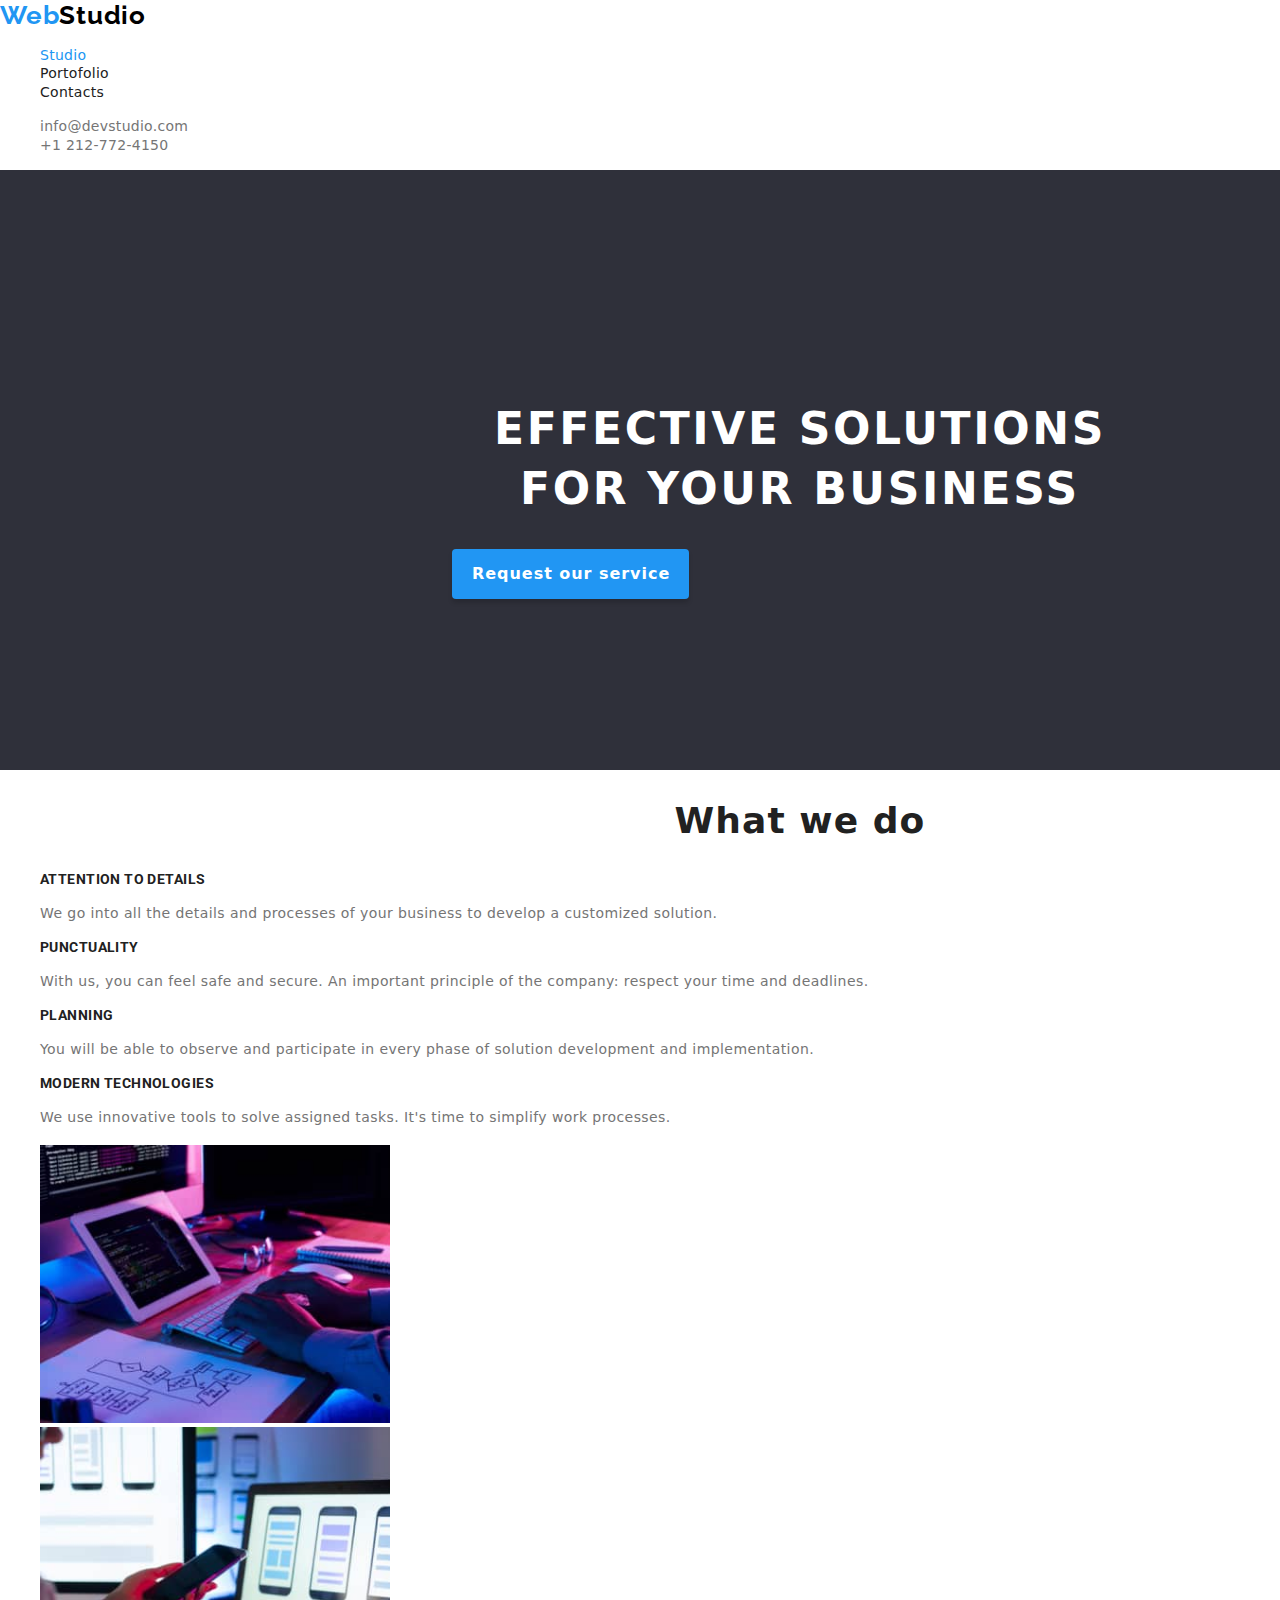
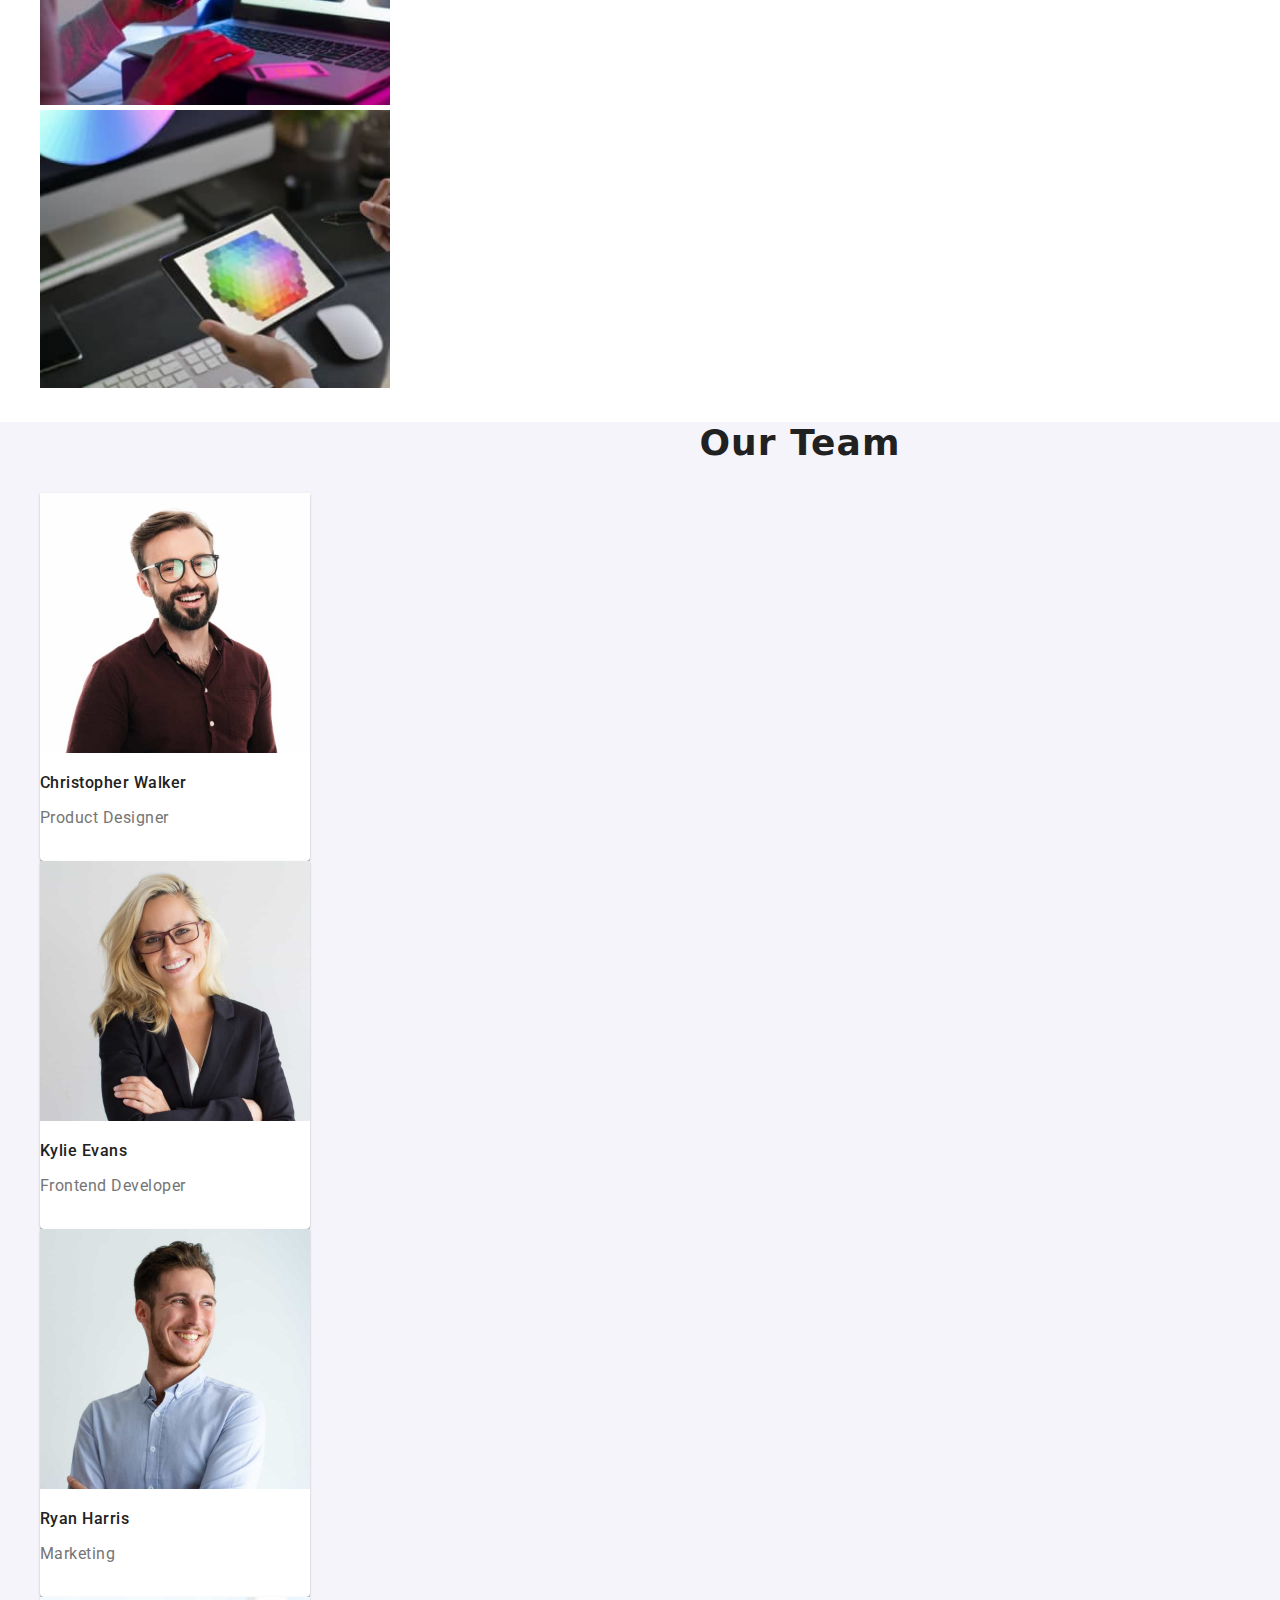
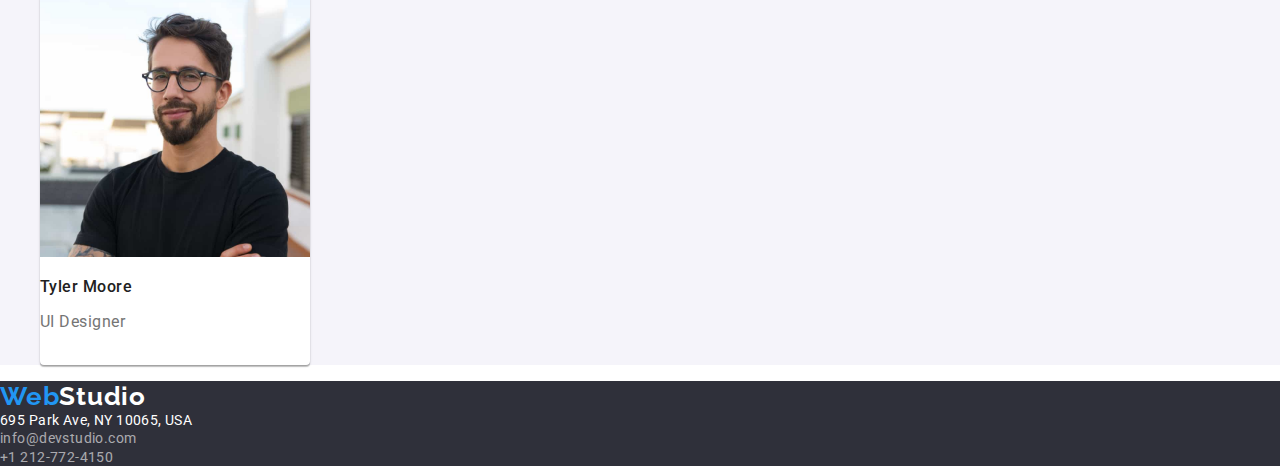
==== index.html @ 181d67c2 "add from hw2 + normal normalize" ====
<!DOCTYPE html>
<html lang="en">
  <head>
    <meta charset="UTF-8" />
    <meta name="viewport" content="width=device-width, initial-scale=1.0" />
    <title>Web Studio</title>
    <link rel="preconnect" href="https://fonts.googleapis.com" />
    <link rel="preconnect" href="https://fonts.gstatic.com" crossorigin />
    <link
      href="https://fonts.googleapis.com/css2?family=Montserrat:ital,wght@0,300;0,400;0,500;0,600;1,200;1,300;1,400;1,500&family=Raleway:wght@700&family=Roboto:wght@400;500;700&display=swap"
      rel="stylesheet"
    />
    <link
    rel="stylesheet"
    href="https://cdnjs.cloudflare.com/ajax/libs/modern-normalize/1.0.0/modern-normalize.min.css"
  />
    <link rel="stylesheet" href="css/style.css" />
  </head>

  <body>
    <!--Menu bar-->
    <header>
      <!--Logo-->
      <a class="logo" href="./index.html"
        ><span class="web">Web</span><span class="studio">Studio</span></a
      >
      <!--Navigation list-->
      <nav>
        <ul>
          <li><a href="index.html" class="current">Studio</a></li>
          <li><a href="potofolio.html">Portofolio</a></li>
          <li><a href="#">Contacts</a></li>
        </ul>
      </nav>
      <ul>
        <li>
          <a class="contacts" href="mailto:info@devstudio.com"
            >info@devstudio.com</a
          >
        </li>
        <li>
          <a class="contacts" href="tel:+1-212-772-4150">+1 212-772-4150</a>
        </li>
      </ul>
    </header>
    <main>
      <!--Title-->
      <section class="title-main">
        <h1>EFFECTIVE SOLUTIONS FOR YOUR BUSINESS</h1>
        <!--button-->
        <button class="button-request" type="button">
          Request our service
        </button>
      </section>
      <!--What we do section-->
      <section class="what-we-do">
        <h2>What we do</h2>
        <ul>
          <li>
            <h3>ATTENTION TO DETAILS</h3>
            <span
              >We go into all the details and processes of your business to
              develop a customized solution.</span
            >
          </li>
          <li>
            <h3>PUNCTUALITY</h3>
            <span
              >With us, you can feel safe and secure. An important principle of
              the company: respect your time and deadlines.</span
            >
          </li>
          <li>
            <h3>PLANNING</h3>
            <span
              >You will be able to observe and participate in every phase of
              solution development and implementation.</span
            >
          </li>
          <li>
            <h3>MODERN TECHNOLOGIES</h3>
            <span
              >We use innovative tools to solve assigned tasks. It's time to
              simplify work processes.</span
            >
          </li>
        </ul>
        <ul>
          <li>
            <img
              src="./images/writing-code-opt.jpg"
              alt="someoane writing code"
              width="350"
            />
          </li>
          <li>
            <img
              src="./images/mobile-app-opt.jpg"
              alt="someone creates mobile applications"
              width="350"
            />
          </li>
          <li>
            <img
              src="./images/front-end-development-opt.jpg"
              alt="someone creates mobile applications"
              width="350"
            />
          </li>
        </ul>
      </section>
      <!--Team section-->
      <section class="our-team">
        <h2>Our Team</h2>
        <ul>
          <li class="card-team">
            <img
              src="./images/product-designer-opt.jpg"
              alt="product designer person"
              width="270"
            />
            <h3>Christopher Walker</h3>
            <span>Product Designer</span>
          </li>
          <li class="card-team">
            <img
              src="./images/frontend-developer-opt.jpg"
              alt="frontend developer person"
              width="270"
            />
            <h3>Kylie Evans</h3>
            <span>Frontend Developer</span>
          </li>
          <li class="card-team">
            <img
              src="./images/marketing-opt.jpg"
              alt="marketing peerson"
              width="270"
            />
            <h3>Ryan Harris</h3>
            <span>Marketing</span>
          </li>
          <li class="card-team">
            <img
              src="./images/ui-designer-opt.jpg"
              alt="ui designer person"
              width="270"
            />
            <h3>Tyler Moore</h3>
            <span>UI Designer</span>
          </li>
        </ul>
      </section>
      <!--Address section-->
      <footer class="footer">
        <!--Logo-->
        <a class="logo" href="./index.html"
          ><span class="web">Web</span><span class="studio">Studio</span></a
        >
        <address class="adress">
          <span>695 Park Ave, NY 10065, USA</span> <br />
          <a href="mailto:info@devstudio.com">info@devstudio.com</a><br />
          <a href="tel:+1-212-772-4150">+1 212-772-4150</a>
        </address>
      </footer>
    </main>
  </body>
</html>
---- css/style.css ----
:root {
  color: #2196f3;
}
body {
  width: 1600px;
  height: 2348px;
  font-family: system-ui, -apple-system, BlinkMacSystemFont, "Segoe UI", Roboto,
    Oxygen, Ubuntu, Cantarell, "Open Sans", "Helvetica Neue", sans-serif;
}
.logo {
  text-decoration: none;
  margin-top: 24px;
  margin-left: 215;
}
.web {
  color: #2196f3;
  font-family: Raleway;
  font-size: 26px;
  font-style: normal;
  font-weight: 700;
  line-height: normal;
  letter-spacing: 0.78px;
}
.studio {
  color: #000;
  font-family: Raleway;
  font-size: 26px;
  font-style: normal;
  font-weight: 700;
  line-height: normal;
  letter-spacing: 0.78px;
}
li {
  list-style: none;
}
nav a {
  text-decoration: none;
  color: #212121;
  font-size: 14px;
  font-style: normal;
  font-weight: 500;
  line-height: normal;
  letter-spacing: 0.28px;
}
.contacts {
  text-decoration: none;
  color: #757575;
  font-size: 14px;
  font-style: normal;
  font-weight: 500;
  line-height: normal;
  letter-spacing: 0.28px;
}
.current {
  color: var(--active-link);
}
a:hover,
a:active {
  color: var(--active-link);
}
.title-main {
  background: #2f303a;
  width: 1600px;
  height: 600px;
  flex-shrink: 0;
  padding: 200px 452px 280px 452px;
}
h1 {
  width: 696px;
  color: #fff;
  text-align: center;
  font-size: 44px;
  font-style: normal;
  font-weight: 900;
  line-height: 60px; /* 136.364% */
  letter-spacing: 2.64px;
  text-transform: uppercase;
}
.button-request {
  color: #fff;
  font-size: 16px;
  font-style: normal;
  font-weight: 700;
  line-height: 30px; /* 187.5% */
  letter-spacing: 0.96px;
  border-radius: 4px;
  background: #2196f3;
  box-shadow: 0px 4px 4px 0px rgba(0, 0, 0, 0.15);
  border: unset;
  padding: 10px 19px 10px 20px;
}
.button-request:hover {
  cursor: pointer;
  background-color: #188ce8;
}
.btn-filter {
  color: #212121;
  text-align: center;
  font-size: 16px;
  font-style: normal;
  font-weight: 500;
  line-height: 26px; /* 162.5% */
  letter-spacing: 0.48px;
  border: unset;
}
.btn-filter:hover {
  font-family: inherit;
  color: #fff;
  background: #2196f3;
  text-align: center;
  font-size: 16px;
  font-style: normal;
  font-weight: 500;
  line-height: 26px; /* 162.5% */
  letter-spacing: 0.48px;
  cursor: pointer;
  border: unset;
}
.btn-filter:focus {
  font-family: inherit;
  color: #fff;
  background: #2196f3;
}
h2 {
  color: #212121;
  text-align: center;
  font-size: 36px;
  font-style: normal;
  font-weight: 700;
  line-height: normal;
  letter-spacing: 1.08px;
}
.what-we-do h3 {
  width: 270px;
  color: #212121;
  font-family: Roboto;
  font-size: 14px;
  font-style: normal;
  font-weight: 700;
  line-height: normal;
  letter-spacing: 0.42px;
  text-transform: uppercase;
}
.what-we-do span {
  width: 270px;
  height: 75px;
  flex-shrink: 0;
  color: #757575;
  font-size: 14px;
  font-style: normal;
  font-weight: 400;
  line-height: 24px; /* 171.429% */
  letter-spacing: 0.42px;
}
.our-team {
  background: #f5f4fa;
}
.card-team {
  width: 270px;
  height: 368px;
  flex-shrink: 0;
  border-radius: 0px 0px 4px 4px;
  background: #fff;

  /* material shadow v1 */
  box-shadow: 0px 2px 1px 0px rgba(0, 0, 0, 0.2),
    0px 1px 1px 0px rgba(0, 0, 0, 0.14), 0px 1px 3px 0px rgba(0, 0, 0, 0.12);
}
.our-team h3 {
  color: #212121;
  font-family: Roboto;
  font-size: 16px;
  font-style: normal;
  font-weight: 500;
  line-height: normal;
  letter-spacing: 0.48px;
}
.our-team span {
  color: #757575;
  text-align: center;
  font-family: Roboto;
  font-size: 16px;
  font-style: normal;
  font-weight: 400;
  line-height: normal;
  letter-spacing: 0.48px;
}
.footer {
  background: #2f303a;
}
footer .studio {
  color: #fff;
}
.adress a {
  flex-shrink: 0;
  color: rgba(255, 255, 255, 0.6);
  font-family: Roboto;
  font-size: 14px;
  font-style: normal;
  font-weight: 400;
  line-height: 16px;
  letter-spacing: 0.42px;
  text-decoration: none;
}
.adress span {
  flex-shrink: 0;
  color: #fff;
  font-family: Roboto;
  font-size: 14px;
  font-style: normal;
  font-weight: 400;
  line-height: normal;
  letter-spacing: 0.42px;
}
.photo-filter h3 {
  color: #212121;
  font-family: Roboto;
  font-size: 18px;
  font-style: normal;
  font-weight: 700;
  line-height: 36px; /* 200% */
  letter-spacing: 1.08px;
}
.photo-filter span {
  width: 322px;
  color: #757575;
  font-family: Roboto;
  font-size: 16px;
  font-style: normal;
  font-weight: 400;
  line-height: 30px; /* 187.5% */
  letter-spacing: 0.48px;
}
.adress a:focus {
  color: #2196f3;
}
.photo-filteri-list {
  width: 370px;
  height: 404px;
  flex-shrink: 0;
}
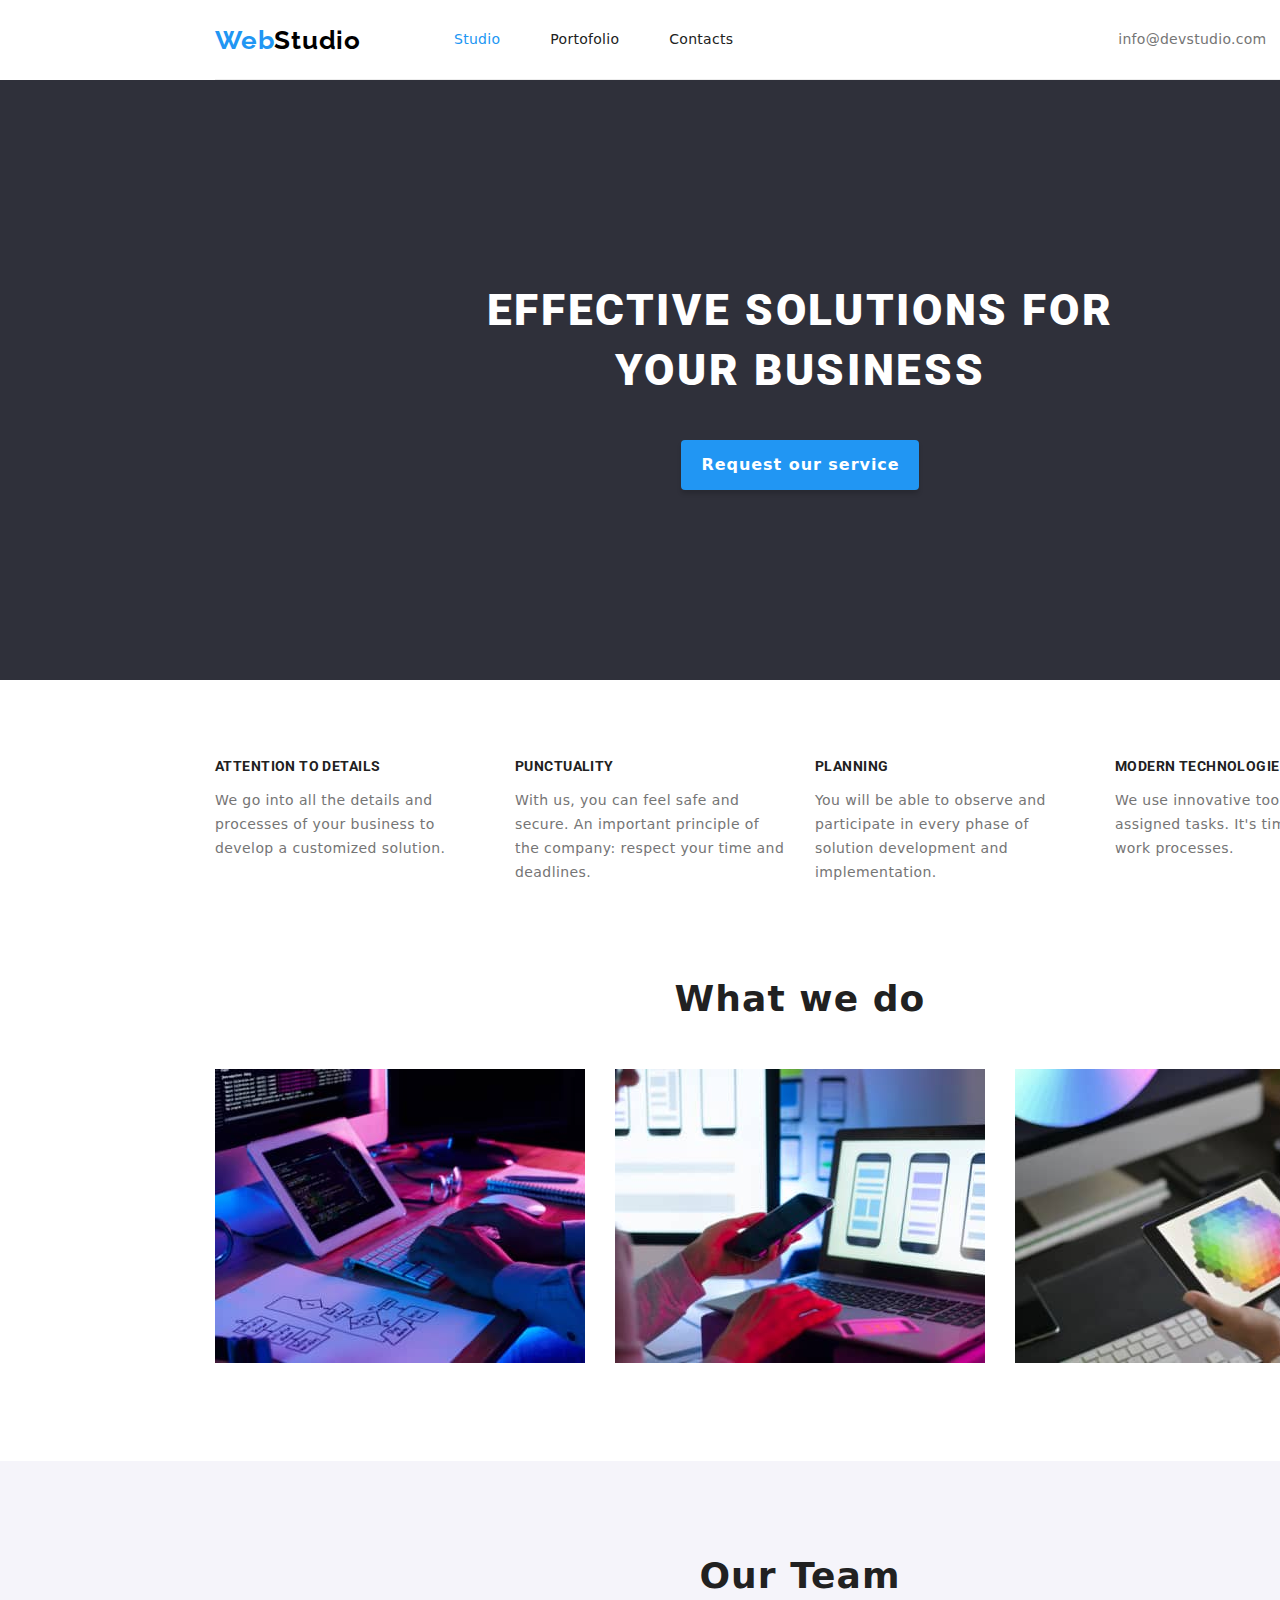
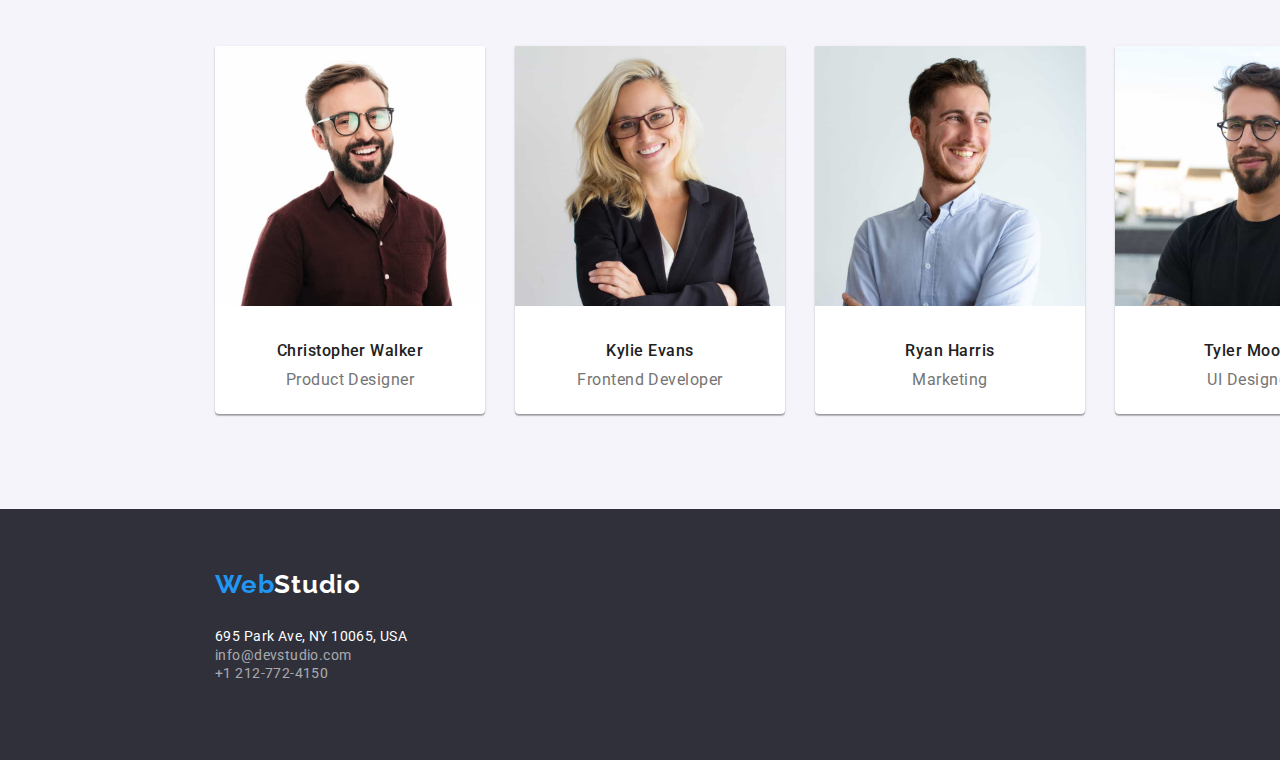
==== commit faeae2fb: "add style 80%" ====
--- a/index.html
+++ b/index.html
@@ -11,28 +11,28 @@
       rel="stylesheet"
     />
     <link
-    rel="stylesheet"
-    href="https://cdnjs.cloudflare.com/ajax/libs/modern-normalize/1.0.0/modern-normalize.min.css"
-  />
+      rel="stylesheet"
+      href="https://cdnjs.cloudflare.com/ajax/libs/modern-normalize/1.0.0/modern-normalize.min.css"
+    />
     <link rel="stylesheet" href="css/style.css" />
   </head>
 
   <body>
     <!--Menu bar-->
-    <header>
+    <header class="global-header">
       <!--Logo-->
       <a class="logo" href="./index.html"
         ><span class="web">Web</span><span class="studio">Studio</span></a
       >
       <!--Navigation list-->
-      <nav>
-        <ul>
+      <nav class="nav-container">
+        <ul class="main-navigation">
           <li><a href="index.html" class="current">Studio</a></li>
           <li><a href="potofolio.html">Portofolio</a></li>
           <li><a href="#">Contacts</a></li>
         </ul>
       </nav>
-      <ul>
+      <ul class="contact-container">
         <li>
           <a class="contacts" href="mailto:info@devstudio.com"
             >info@devstudio.com</a
@@ -46,16 +46,23 @@
     <main>
       <!--Title-->
       <section class="title-main">
-        <h1>EFFECTIVE SOLUTIONS FOR YOUR BUSINESS</h1>
-        <!--button-->
-        <button class="button-request" type="button">
-          Request our service
-        </button>
+        <div class="title-main-ct">
+          <div>
+            <h1>EFFECTIVE SOLUTIONS FOR YOUR BUSINESS</h1>
+          </div>
+          <!--button-->
+          <div class="btn-request">
+            <button class="button-request" type="button">
+              Request our service
+            </button>
+          </div>
+        </div>
+        
       </section>
+
       <!--What we do section-->
       <section class="what-we-do">
-        <h2>What we do</h2>
-        <ul>
+        <ul class="what-we-do-container">
           <li>
             <h3>ATTENTION TO DETAILS</h3>
             <span
@@ -85,84 +92,93 @@
             >
           </li>
         </ul>
-        <ul>
-          <li>
-            <img
-              src="./images/writing-code-opt.jpg"
-              alt="someoane writing code"
-              width="350"
-            />
-          </li>
-          <li>
-            <img
-              src="./images/mobile-app-opt.jpg"
-              alt="someone creates mobile applications"
-              width="350"
-            />
-          </li>
-          <li>
-            <img
-              src="./images/front-end-development-opt.jpg"
-              alt="someone creates mobile applications"
-              width="350"
-            />
-          </li>
-        </ul>
+        <div class="wwd-photo">
+          <h2>What we do</h2>
+          <ul class="what-we-do-photos">
+            <li>
+              <img
+                src="./images/writing-code-opt.jpg"
+                alt="someoane writing code"
+                width="370"
+              />
+            </li>
+            <li>
+              <img
+                src="./images/mobile-app-opt.jpg"
+                alt="someone creates mobile applications"
+                width="370"
+              />
+            </li>
+            <li>
+              <img
+                src="./images/front-end-development-opt.jpg"
+                alt="someone creates mobile applications"
+                width="370"
+              />
+            </li>
+          </ul>
+        </div>
       </section>
       <!--Team section-->
       <section class="our-team">
-        <h2>Our Team</h2>
-        <ul>
-          <li class="card-team">
-            <img
-              src="./images/product-designer-opt.jpg"
-              alt="product designer person"
-              width="270"
-            />
-            <h3>Christopher Walker</h3>
-            <span>Product Designer</span>
-          </li>
-          <li class="card-team">
-            <img
-              src="./images/frontend-developer-opt.jpg"
-              alt="frontend developer person"
-              width="270"
-            />
-            <h3>Kylie Evans</h3>
-            <span>Frontend Developer</span>
-          </li>
-          <li class="card-team">
-            <img
-              src="./images/marketing-opt.jpg"
-              alt="marketing peerson"
-              width="270"
-            />
-            <h3>Ryan Harris</h3>
-            <span>Marketing</span>
-          </li>
-          <li class="card-team">
-            <img
-              src="./images/ui-designer-opt.jpg"
-              alt="ui designer person"
-              width="270"
-            />
-            <h3>Tyler Moore</h3>
-            <span>UI Designer</span>
-          </li>
-        </ul>
+        <div>
+          <h2>Our Team</h2>
+          <div>
+            <ul class="our-team-container">
+              <li class="card-team">
+                <img
+                  src="./images/product-designer-opt.jpg"
+                  alt="product designer person"
+                  width="270"
+                />
+                <h3>Christopher Walker</h3>
+                <p>Product Designer</p>
+              </li>
+              <li class="card-team">
+                <img
+                  src="./images/frontend-developer-opt.jpg"
+                  alt="frontend developer person"
+                  width="270"
+                />
+                <h3>Kylie Evans</h3>
+                <p>Frontend Developer</p>
+              </li>
+              <li class="card-team">
+                <img
+                  src="./images/marketing-opt.jpg"
+                  alt="marketing peerson"
+                  width="270"
+                />
+                <h3>Ryan Harris</h3>
+                <p>Marketing</p>
+              </li>
+              <li class="card-team">
+                <img
+                  src="./images/ui-designer-opt.jpg"
+                  alt="ui designer person"
+                  width="270"
+                />
+                <h3>Tyler Moore</h3>
+                <p>UI Designer</p>
+              </li>
+            </ul>
+          </div>
+        </div>
       </section>
       <!--Address section-->
       <footer class="footer">
-        <!--Logo-->
-        <a class="logo" href="./index.html"
-          ><span class="web">Web</span><span class="studio">Studio</span></a
-        >
-        <address class="adress">
-          <span>695 Park Ave, NY 10065, USA</span> <br />
-          <a href="mailto:info@devstudio.com">info@devstudio.com</a><br />
-          <a href="tel:+1-212-772-4150">+1 212-772-4150</a>
-        </address>
+        <div>
+          <!--Logo-->
+          <a class="logo" href="./index.html"
+            ><span class="web">Web</span><span class="studio">Studio</span></a
+          >
+          <address class="address">
+            <span>695 Park Ave, NY 10065, USA</span> <br />
+            <a href="mailto:info@devstudio.com">info@devstudio.com</a><br />
+            <a href="tel:+1-212-772-4150">+1 212-772-4150</a>
+          </address>
+        </div>
       </footer>
     </main>
   </body>
-</html>+</html>
--- a/css/style.css
+++ b/css/style.css
@@ -7,10 +7,38 @@
   font-family: system-ui, -apple-system, BlinkMacSystemFont, "Segoe UI", Roboto,
     Oxygen, Ubuntu, Cantarell, "Open Sans", "Helvetica Neue", sans-serif;
 }
+.global-header {
+  display: flex;
+  align-items: center;
+  height: 80px;
+  margin-left: 215px;
+}
+
+.nav-container {
+  margin-left: 93px;
+}
+.global-header {
+  border-bottom: 1px solid #ececec;
+}
+
+.main-navigation {
+  display: flex;
+  gap: 50px;
+  padding-left: 0px;
+}
+
+.contact-container {
+  margin-left: 385px;
+  display: flex;
+  justify-content: space-between;
+  gap: 40px;
+  padding-left: 0px;
+}
 .logo {
   text-decoration: none;
-  margin-top: 24px;
-  margin-left: 215;
+}
+a .logo {
+  margin-left: 215px;
 }
 .web {
   color: #2196f3;
@@ -42,6 +70,7 @@
   line-height: normal;
   letter-spacing: 0.28px;
 }
+
 .contacts {
   text-decoration: none;
   color: #757575;
@@ -59,23 +88,35 @@
   color: var(--active-link);
 }
 .title-main {
-  background: #2f303a;
   width: 1600px;
   height: 600px;
   flex-shrink: 0;
-  padding: 200px 452px 280px 452px;
-}
+  background: #2f303a;
+  align-items: center;
+  
+}
+
+
+
 h1 {
   width: 696px;
   color: #fff;
   text-align: center;
+  font-family: Roboto;
   font-size: 44px;
   font-style: normal;
   font-weight: 900;
   line-height: 60px; /* 136.364% */
   letter-spacing: 2.64px;
   text-transform: uppercase;
-}
+  margin: auto;
+  padding-top: 200px;
+  
+}
+.btn-request {
+  text-align: center;
+}
+
 .button-request {
   color: #fff;
   font-size: 16px;
@@ -88,12 +129,14 @@
   box-shadow: 0px 4px 4px 0px rgba(0, 0, 0, 0.15);
   border: unset;
   padding: 10px 19px 10px 20px;
+  margin-top: 40px;
 }
 .button-request:hover {
   cursor: pointer;
   background-color: #188ce8;
 }
 .btn-filter {
+  height: 38px;
   color: #212121;
   text-align: center;
   font-size: 16px;
@@ -130,6 +173,25 @@
   line-height: normal;
   letter-spacing: 1.08px;
 }
+.wwd-photo h2 {
+  margin: auto auto 50px auto;
+}
+.our-team h2 {
+  width: auto;
+  margin: 0px auto 0px auto;
+  padding-top: 94px;
+}
+.what-we-do {
+  border: ;
+}
+
+.what-we-do-container {
+  padding: 0px;
+  width: 1170px;
+  margin: 64px 215px 94px 215px;
+  gap: 30px;
+  margin-left: 215px;
+}
 .what-we-do h3 {
   width: 270px;
   color: #212121;
@@ -152,9 +214,24 @@
   line-height: 24px; /* 171.429% */
   letter-spacing: 0.42px;
 }
+.wwd-photo {
+  width: 1170px;
+  margin-left: 215px;
+}
+.wwd-photo h2 {
+  width: 1170px;
+  margin: o;
+  align-content: center;
+}
 .our-team {
+  height: 648px;
   background: #f5f4fa;
-}
+  margin-top: 94px;
+}
+.card-team p {
+  text-align: center;
+}
+
 .card-team {
   width: 270px;
   height: 368px;
@@ -166,6 +243,11 @@
   box-shadow: 0px 2px 1px 0px rgba(0, 0, 0, 0.2),
     0px 1px 1px 0px rgba(0, 0, 0, 0.14), 0px 1px 3px 0px rgba(0, 0, 0, 0.12);
 }
+
+.our-team div .our-team-container {
+  margin-bottom: 94px;
+  padding-top: 50px;
+}
 .our-team h3 {
   color: #212121;
   font-family: Roboto;
@@ -174,24 +256,38 @@
   font-weight: 500;
   line-height: normal;
   letter-spacing: 0.48px;
-}
-.our-team span {
+  text-align: center;
+  margin-top: 30px;
+  margin-bottom: 10px;
+}
+.our-team p {
   color: #757575;
-  text-align: center;
   font-family: Roboto;
   font-size: 16px;
   font-style: normal;
   font-weight: 400;
   line-height: normal;
   letter-spacing: 0.48px;
+  text-align: center;
+  margin-top: 10px;
+  margin-bottom: 30px;
 }
 .footer {
+  height: 251px;
   background: #2f303a;
 }
 footer .studio {
   color: #fff;
 }
-.adress a {
+footer .logo {
+  margin-left: 215px;
+  padding-bottom: 28px;
+  margin-top: 60px;
+}
+.footer div {
+  padding-top: 60px;
+}
+.address a {
   flex-shrink: 0;
   color: rgba(255, 255, 255, 0.6);
   font-family: Roboto;
@@ -201,8 +297,10 @@
   line-height: 16px;
   letter-spacing: 0.42px;
   text-decoration: none;
-}
-.adress span {
+  margin-left: 215px;
+  margin-top: 28px;
+}
+.address span {
   flex-shrink: 0;
   color: #fff;
   font-family: Roboto;
@@ -211,6 +309,8 @@
   font-weight: 400;
   line-height: normal;
   letter-spacing: 0.42px;
+  margin-left: 215px;
+  margin-top: 28px;
 }
 .photo-filter h3 {
   color: #212121;
@@ -221,7 +321,7 @@
   line-height: 36px; /* 200% */
   letter-spacing: 1.08px;
 }
-.photo-filter span {
+.photo-filter p {
   width: 322px;
   color: #757575;
   font-family: Roboto;
@@ -231,11 +331,84 @@
   line-height: 30px; /* 187.5% */
   letter-spacing: 0.48px;
 }
-.adress a:focus {
+.address a:focus {
   color: #2196f3;
 }
-.photo-filteri-list {
+.product-container {
+  padding-top: 94px;
+  padding-bottom: 94px;
+}
+
+.photo-filter-list {
   width: 370px;
   height: 404px;
   flex-shrink: 0;
 }
+.buton-product {
+  
+  display: flex;
+  justify-content: center;
+  gap: 8px;
+  padding-left: 0px;
+  margin-bottom: 50px;
+  margin-top: 0px;
+}
+
+.photo-filter {
+  align-content: flex-start;
+  gap: 30px;
+  margin-right: 0px;
+}
+.photo-filter-list {
+  width: 370px;
+  height: 404px;
+  flex-shrink: 0;
+  border: 1px solid #eee;
+  background: #fff;
+  margin-right: 0px;
+}
+.what-we-do-container {
+  display: flex;
+}
+.what-we-do-photos {
+  padding: 0px;
+  display: flex;
+  justify-content: center;
+  gap: 30px;
+}
+.our-team-container {
+  margin: 0px;
+  padding: 0px;
+  display: flex;
+  justify-content: center;
+  gap: 30px;
+}
+footer div .address {
+  margin-top: 28px;
+}
+
+
+.btn1 .btn-filter {
+  width: 64px;
+  flex-shrink: 0;
+}
+.btn2 .btn-filter {
+  width: 120px;
+  flex-shrink: 0;
+}
+.btn3 .btn-filter {
+  width: 83px;
+  flex-shrink: 0;
+}
+.btn4 .btn-filter {
+  width: 96px;
+  flex-shrink: 0;
+}
+.btn5 .btn-filter {
+  width: 121px;
+  flex-shrink: 0;
+}
+.photo-filter {
+  display: flex;
+  flex-wrap: wrap;
+}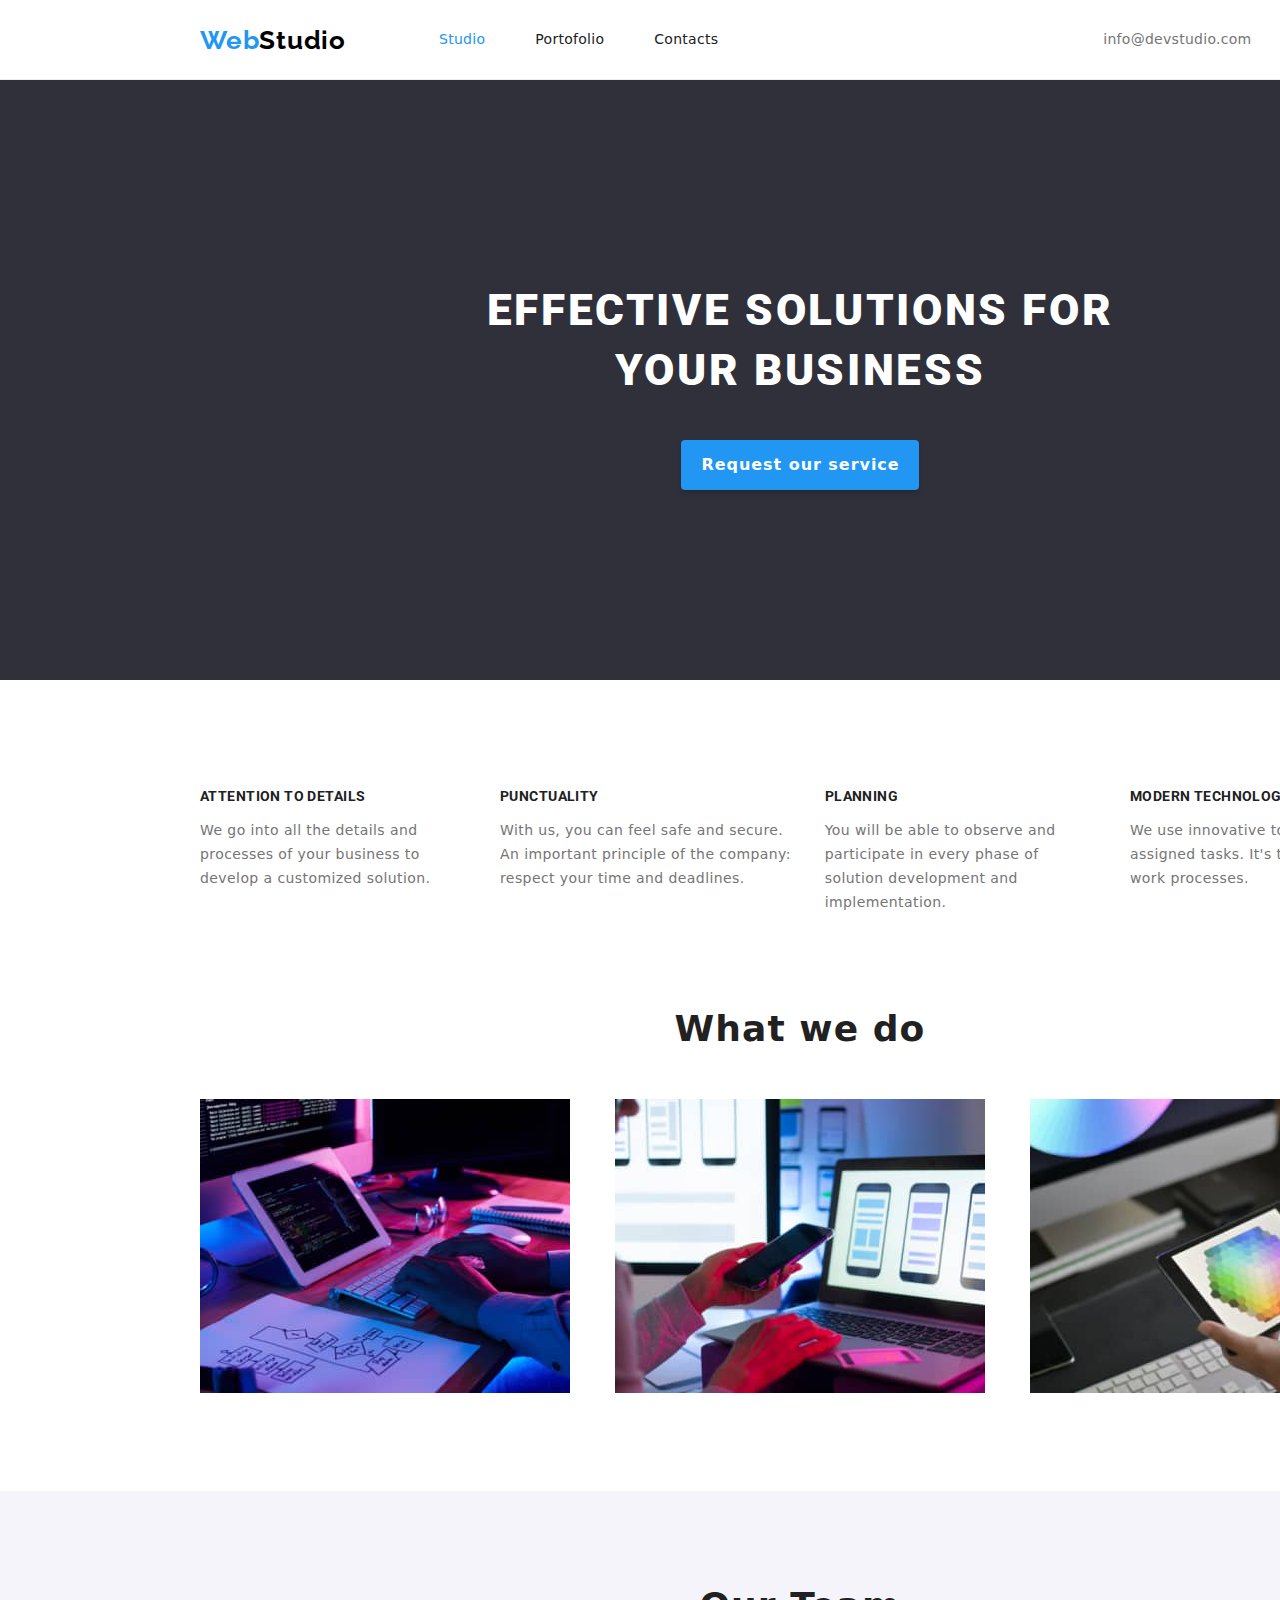
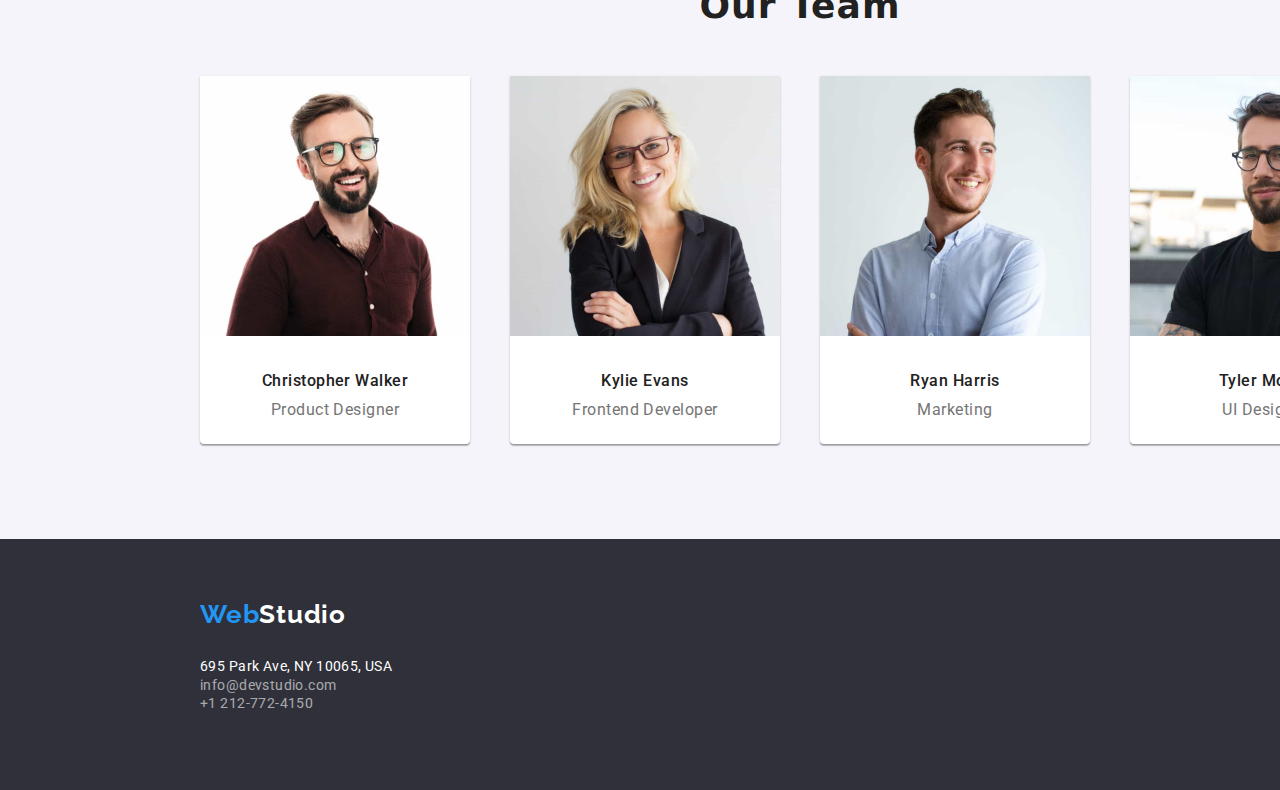
==== commit b262895e: "done 82%" ====
--- a/index.html
+++ b/index.html
@@ -122,8 +122,7 @@
       <!--Team section-->
       <section class="our-team">
         <div>
-          <h2>Our Team</h2>
-          <div>
+          <h2>Our Team</h2>         
             <ul class="our-team-container">
               <li class="card-team">
                 <img
@@ -161,8 +160,7 @@
                 <h3>Tyler Moore</h3>
                 <p>UI Designer</p>
               </li>
-            </ul>
-          </div>
+            </ul>         
         </div>
       </section>
       <!--Address section-->
--- a/css/style.css
+++ b/css/style.css
@@ -1,22 +1,25 @@
 :root {
   color: #2196f3;
 }
+
 body {
   width: 1600px;
-  height: 2348px;
+  margin: auto;
   font-family: system-ui, -apple-system, BlinkMacSystemFont, "Segoe UI", Roboto,
     Oxygen, Ubuntu, Cantarell, "Open Sans", "Helvetica Neue", sans-serif;
 }
+
 .global-header {
+  width: 1600px;
   display: flex;
   align-items: center;
   height: 80px;
-  margin-left: 215px;
 }
 
 .nav-container {
   margin-left: 93px;
 }
+
 .global-header {
   border-bottom: 1px solid #ececec;
 }
@@ -34,12 +37,12 @@
   gap: 40px;
   padding-left: 0px;
 }
+
 .logo {
   text-decoration: none;
-}
-a .logo {
-  margin-left: 215px;
-}
+  margin-left: 200px;
+}
+
 .web {
   color: #2196f3;
   font-family: Raleway;
@@ -49,6 +52,7 @@
   line-height: normal;
   letter-spacing: 0.78px;
 }
+
 .studio {
   color: #000;
   font-family: Raleway;
@@ -58,9 +62,11 @@
   line-height: normal;
   letter-spacing: 0.78px;
 }
+
 li {
   list-style: none;
 }
+
 nav a {
   text-decoration: none;
   color: #212121;
@@ -80,23 +86,23 @@
   line-height: normal;
   letter-spacing: 0.28px;
 }
+
 .current {
   color: var(--active-link);
 }
+
 a:hover,
 a:active {
   color: var(--active-link);
 }
+
 .title-main {
   width: 1600px;
   height: 600px;
   flex-shrink: 0;
   background: #2f303a;
   align-items: center;
-  
-}
-
-
+}
 
 h1 {
   width: 696px;
@@ -106,13 +112,14 @@
   font-size: 44px;
   font-style: normal;
   font-weight: 900;
-  line-height: 60px; /* 136.364% */
+  line-height: 60px;
+  /* 136.364% */
   letter-spacing: 2.64px;
   text-transform: uppercase;
   margin: auto;
   padding-top: 200px;
-  
-}
+}
+
 .btn-request {
   text-align: center;
 }
@@ -122,7 +129,8 @@
   font-size: 16px;
   font-style: normal;
   font-weight: 700;
-  line-height: 30px; /* 187.5% */
+  line-height: 30px;
+  /* 187.5% */
   letter-spacing: 0.96px;
   border-radius: 4px;
   background: #2196f3;
@@ -131,10 +139,12 @@
   padding: 10px 19px 10px 20px;
   margin-top: 40px;
 }
+
 .button-request:hover {
   cursor: pointer;
   background-color: #188ce8;
 }
+
 .btn-filter {
   height: 38px;
   color: #212121;
@@ -142,10 +152,12 @@
   font-size: 16px;
   font-style: normal;
   font-weight: 500;
-  line-height: 26px; /* 162.5% */
+  line-height: 26px;
+  /* 162.5% */
   letter-spacing: 0.48px;
   border: unset;
 }
+
 .btn-filter:hover {
   font-family: inherit;
   color: #fff;
@@ -154,16 +166,19 @@
   font-size: 16px;
   font-style: normal;
   font-weight: 500;
-  line-height: 26px; /* 162.5% */
+  line-height: 26px;
+  /* 162.5% */
   letter-spacing: 0.48px;
   cursor: pointer;
   border: unset;
 }
+
 .btn-filter:focus {
   font-family: inherit;
   color: #fff;
   background: #2196f3;
 }
+
 h2 {
   color: #212121;
   text-align: center;
@@ -173,25 +188,20 @@
   line-height: normal;
   letter-spacing: 1.08px;
 }
-.wwd-photo h2 {
-  margin: auto auto 50px auto;
-}
+
 .our-team h2 {
   width: auto;
   margin: 0px auto 0px auto;
   padding-top: 94px;
 }
-.what-we-do {
-  border: ;
-}
 
 .what-we-do-container {
   padding: 0px;
-  width: 1170px;
-  margin: 64px 215px 94px 215px;
+  width: 1200px;
   gap: 30px;
-  margin-left: 215px;
-}
+  margin: 94px auto auto;
+}
+
 .what-we-do h3 {
   width: 270px;
   color: #212121;
@@ -203,6 +213,7 @@
   letter-spacing: 0.42px;
   text-transform: uppercase;
 }
+
 .what-we-do span {
   width: 270px;
   height: 75px;
@@ -211,23 +222,28 @@
   font-size: 14px;
   font-style: normal;
   font-weight: 400;
-  line-height: 24px; /* 171.429% */
+  line-height: 24px;
+  /* 171.429% */
   letter-spacing: 0.42px;
 }
+
 .wwd-photo {
-  width: 1170px;
-  margin-left: 215px;
-}
+  width: 1200px;
+  margin: 94px auto auto;
+}
+
 .wwd-photo h2 {
   width: 1170px;
-  margin: o;
   align-content: center;
-}
+  margin: auto auto 50px auto;
+}
+
 .our-team {
   height: 648px;
   background: #f5f4fa;
   margin-top: 94px;
 }
+
 .card-team p {
   text-align: center;
 }
@@ -238,16 +254,13 @@
   flex-shrink: 0;
   border-radius: 0px 0px 4px 4px;
   background: #fff;
+  margin-top: 50px;
 
   /* material shadow v1 */
   box-shadow: 0px 2px 1px 0px rgba(0, 0, 0, 0.2),
     0px 1px 1px 0px rgba(0, 0, 0, 0.14), 0px 1px 3px 0px rgba(0, 0, 0, 0.12);
 }
 
-.our-team div .our-team-container {
-  margin-bottom: 94px;
-  padding-top: 50px;
-}
 .our-team h3 {
   color: #212121;
   font-family: Roboto;
@@ -260,6 +273,7 @@
   margin-top: 30px;
   margin-bottom: 10px;
 }
+
 .our-team p {
   color: #757575;
   font-family: Roboto;
@@ -272,21 +286,26 @@
   margin-top: 10px;
   margin-bottom: 30px;
 }
+
 .footer {
   height: 251px;
   background: #2f303a;
 }
+
 footer .studio {
   color: #fff;
 }
+
 footer .logo {
-  margin-left: 215px;
+  margin-left: 200px;
   padding-bottom: 28px;
   margin-top: 60px;
 }
+
 .footer div {
   padding-top: 60px;
 }
+
 .address a {
   flex-shrink: 0;
   color: rgba(255, 255, 255, 0.6);
@@ -297,9 +316,10 @@
   line-height: 16px;
   letter-spacing: 0.42px;
   text-decoration: none;
-  margin-left: 215px;
+  margin-left: 200px;
   margin-top: 28px;
 }
+
 .address span {
   flex-shrink: 0;
   color: #fff;
@@ -309,18 +329,21 @@
   font-weight: 400;
   line-height: normal;
   letter-spacing: 0.42px;
-  margin-left: 215px;
+  margin-left: 200px;
   margin-top: 28px;
 }
+
 .photo-filter h3 {
   color: #212121;
   font-family: Roboto;
   font-size: 18px;
   font-style: normal;
   font-weight: 700;
-  line-height: 36px; /* 200% */
+  line-height: 36px;
+  /* 200% */
   letter-spacing: 1.08px;
 }
+
 .photo-filter p {
   width: 322px;
   color: #757575;
@@ -328,13 +351,18 @@
   font-size: 16px;
   font-style: normal;
   font-weight: 400;
-  line-height: 30px; /* 187.5% */
+  line-height: 30px;
+  /* 187.5% */
   letter-spacing: 0.48px;
 }
+
 .address a:focus {
   color: #2196f3;
 }
+
 .product-container {
+  width: 1200px;
+  margin: auto;
   padding-top: 94px;
   padding-bottom: 94px;
 }
@@ -344,8 +372,42 @@
   height: 404px;
   flex-shrink: 0;
 }
+
+.photo-filter-list h3 {
+  width: 322px;
+  margin: 20px 24px 4px 24px;
+}
+
+.photo-filter-list p {
+  width: 322px;
+  margin: 4px 24px auto 24px;
+}
+
+.photo-filter-list {
+  width: 370px;
+  height: 404px;
+  flex-shrink: 0;
+
+  border-top: none;
+  background: #fff;
+  margin-right: 0px;
+}
+
+.photo-filter {
+  display: flex;
+  align-content: flex-start;
+  flex-wrap: wrap;
+  padding-left: 0px;
+  gap: 45px;
+}
+
+.card-img {
+  width: 370px;
+  height: 110px;
+  border: 1px solid #eee;
+}
+
 .buton-product {
-  
   display: flex;
   justify-content: center;
   gap: 8px;
@@ -354,61 +416,51 @@
   margin-top: 0px;
 }
 
-.photo-filter {
-  align-content: flex-start;
-  gap: 30px;
-  margin-right: 0px;
-}
-.photo-filter-list {
-  width: 370px;
-  height: 404px;
-  flex-shrink: 0;
-  border: 1px solid #eee;
-  background: #fff;
-  margin-right: 0px;
-}
 .what-we-do-container {
   display: flex;
 }
+
 .what-we-do-photos {
   padding: 0px;
   display: flex;
-  justify-content: center;
+  justify-content: space-between;
   gap: 30px;
 }
+
 .our-team-container {
-  margin: 0px;
+  width: 1200px;
+  margin: auto;
   padding: 0px;
   display: flex;
-  justify-content: center;
+  justify-content: space-between;
   gap: 30px;
 }
+
 footer div .address {
   margin-top: 28px;
 }
 
-
 .btn1 .btn-filter {
   width: 64px;
   flex-shrink: 0;
 }
+
 .btn2 .btn-filter {
   width: 120px;
   flex-shrink: 0;
 }
+
 .btn3 .btn-filter {
   width: 83px;
   flex-shrink: 0;
 }
+
 .btn4 .btn-filter {
   width: 96px;
   flex-shrink: 0;
 }
+
 .btn5 .btn-filter {
   width: 121px;
   flex-shrink: 0;
 }
-.photo-filter {
-  display: flex;
-  flex-wrap: wrap;
-}